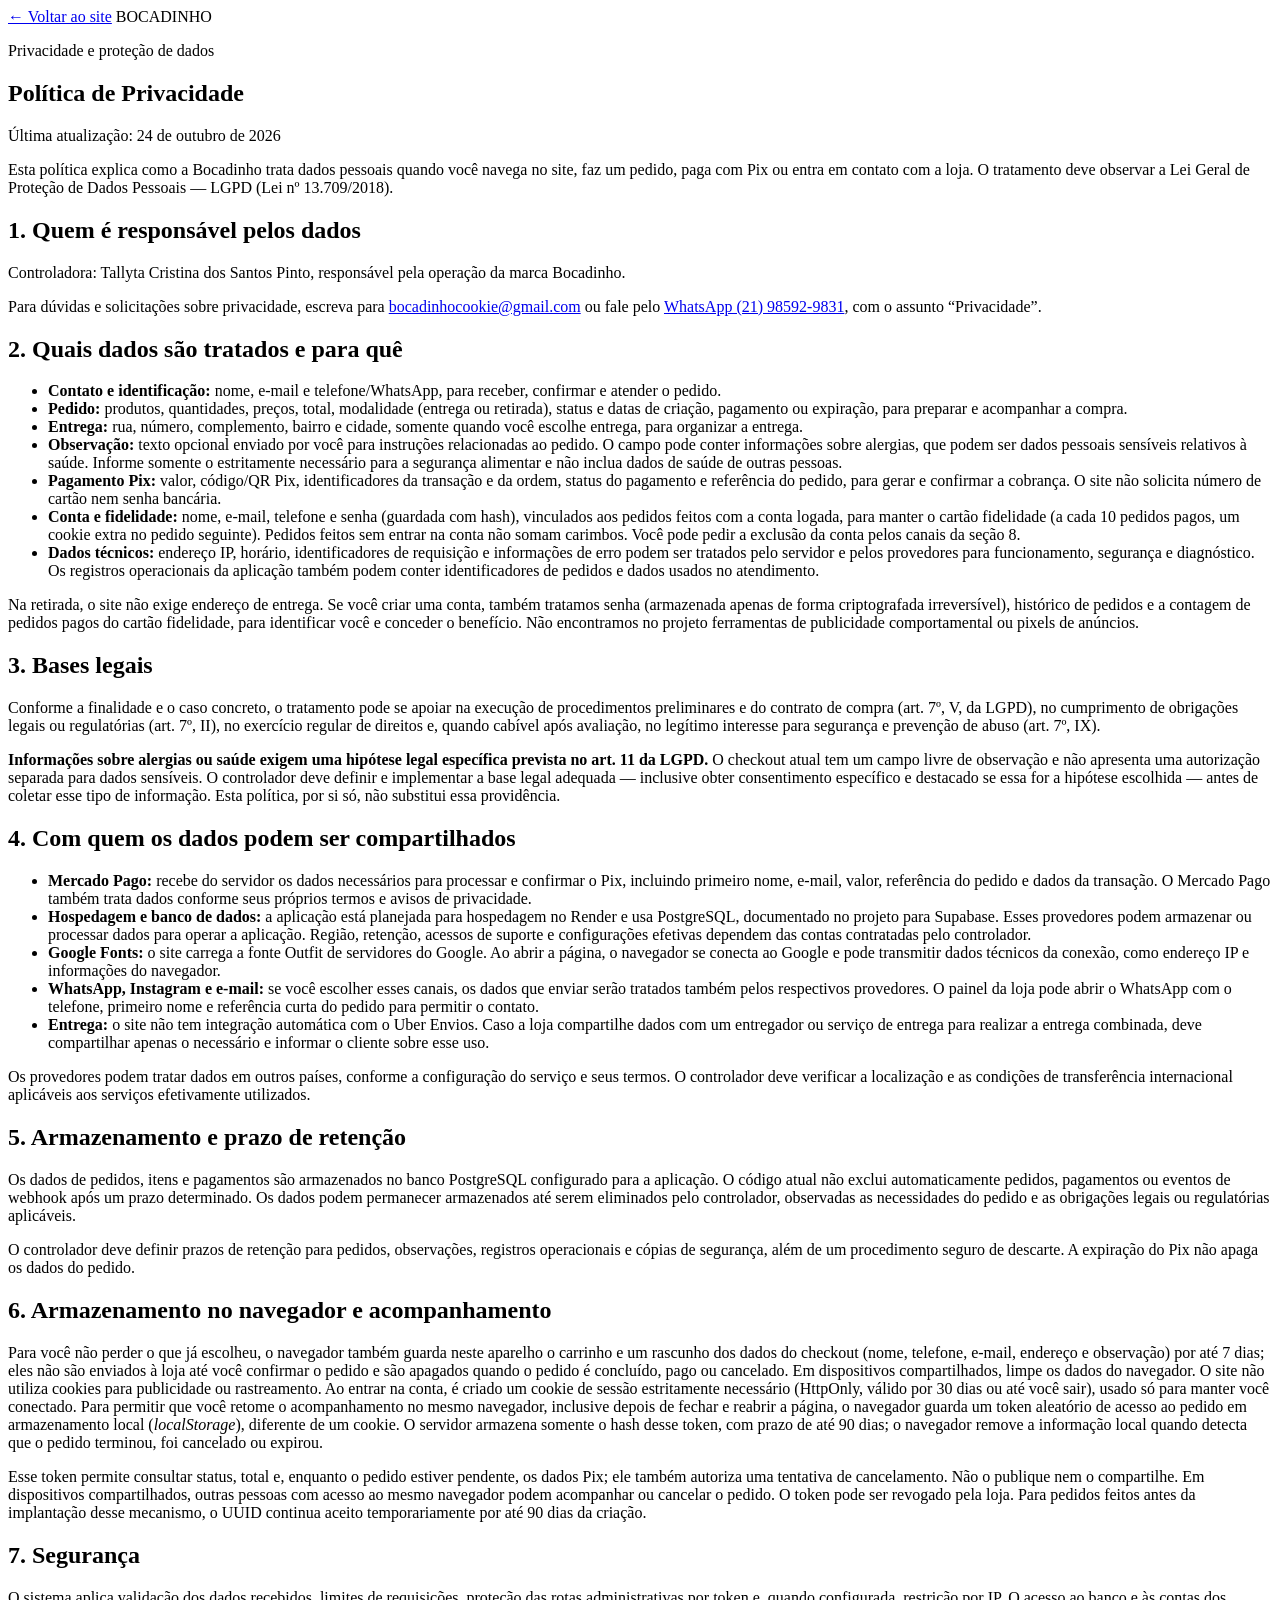
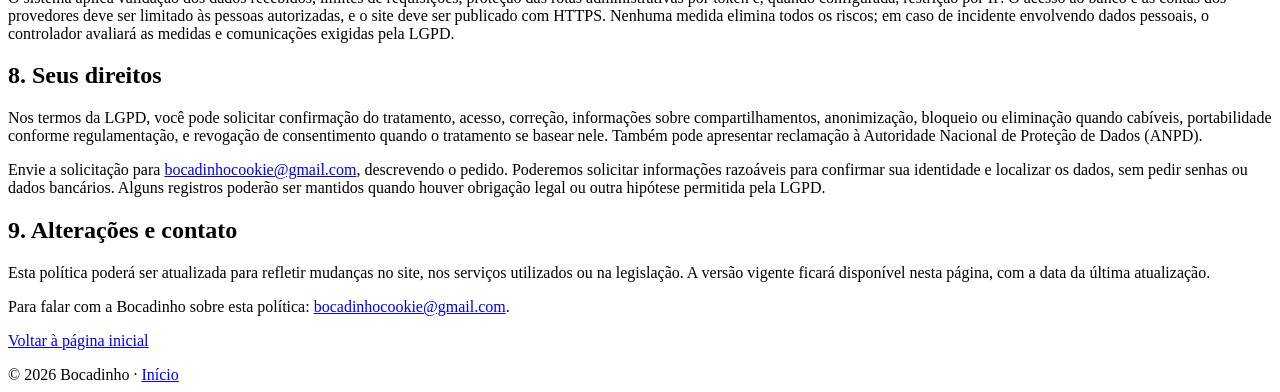
==== public/privacidade.html @ df35d409 "teste em produção" ====
<!doctype html>
<html lang="pt-BR">
<head>
  <meta charset="utf-8">
  <meta name="viewport" content="width=device-width, initial-scale=1">
  <meta name="description" content="Saiba como a Bocadinho trata dados pessoais nos pedidos, pagamentos e atendimento.">
  <title>Política de Privacidade | Bocadinho</title>
  <link rel="icon" href="/brand-assets/favicon.ico?v=2" sizes="16x16 32x32 48x48">
  <link rel="icon" type="image/png" sizes="32x32" href="/brand-assets/favicon-32.png?v=2">
  <link rel="icon" type="image/png" sizes="16x16" href="/brand-assets/favicon-16.png?v=2">
  <link rel="apple-touch-icon" href="/brand-assets/apple-touch-icon.png?v=2">
  <link rel="stylesheet" href="/style.css">
  <link rel="stylesheet" href="/privacy.css">
</head>
<body class="privacy-page">
  <header class="privacy-header">
    <a href="/" aria-label="Voltar ao site Bocadinho">← Voltar ao site</a>
    <span>BOCADINHO</span>
  </header>
  <main class="privacy-main">
    <article class="privacy-card">
      <p class="privacy-eyebrow">Privacidade e proteção de dados</p>
      <h1>Política de Privacidade</h1>
      <p class="privacy-updated">Última atualização: 24 de outubro de 2026</p>
      <p>Esta política explica como a Bocadinho trata dados pessoais quando você navega no site, faz um pedido, paga com Pix ou entra em contato com a loja. O tratamento deve observar a Lei Geral de Proteção de Dados Pessoais — LGPD (Lei nº 13.709/2018).</p>

      <section>
        <h2>1. Quem é responsável pelos dados</h2>
        <p>Controladora: Tallyta Cristina dos Santos Pinto, responsável pela operação da marca Bocadinho.</p>
        <p>Para dúvidas e solicitações sobre privacidade, escreva para <a href="mailto:bocadinhocookie@gmail.com">bocadinhocookie@gmail.com</a> ou fale pelo <a href="https://wa.me/5521985929831" target="_blank" rel="noopener noreferrer">WhatsApp (21) 98592-9831</a>, com o assunto “Privacidade”.</p>
      </section>

      <section>
        <h2>2. Quais dados são tratados e para quê</h2>
        <ul>
          <li><strong>Contato e identificação:</strong> nome, e-mail e telefone/WhatsApp, para receber, confirmar e atender o pedido.</li>
          <li><strong>Pedido:</strong> produtos, quantidades, preços, total, modalidade (entrega ou retirada), status e datas de criação, pagamento ou expiração, para preparar e acompanhar a compra.</li>
          <li><strong>Entrega:</strong> rua, número, complemento, bairro e cidade, somente quando você escolhe entrega, para organizar a entrega.</li>
          <li><strong>Observação:</strong> texto opcional enviado por você para instruções relacionadas ao pedido. O campo pode conter informações sobre alergias, que podem ser dados pessoais sensíveis relativos à saúde. Informe somente o estritamente necessário para a segurança alimentar e não inclua dados de saúde de outras pessoas.</li>
          <li><strong>Pagamento Pix:</strong> valor, código/QR Pix, identificadores da transação e da ordem, status do pagamento e referência do pedido, para gerar e confirmar a cobrança. O site não solicita número de cartão nem senha bancária.</li>
          <li><strong>Conta e fidelidade:</strong> nome, e-mail, telefone e senha (guardada com hash), vinculados aos pedidos feitos com a conta logada, para manter o cartão fidelidade (a cada 10 pedidos pagos, um cookie extra no pedido seguinte). Pedidos feitos sem entrar na conta não somam carimbos. Você pode pedir a exclusão da conta pelos canais da seção 8.</li>
          <li><strong>Dados técnicos:</strong> endereço IP, horário, identificadores de requisição e informações de erro podem ser tratados pelo servidor e pelos provedores para funcionamento, segurança e diagnóstico. Os registros operacionais da aplicação também podem conter identificadores de pedidos e dados usados no atendimento.</li>
        </ul>
        <p>Na retirada, o site não exige endereço de entrega. Se você criar uma conta, também tratamos senha (armazenada apenas de forma criptografada irreversível), histórico de pedidos e a contagem de pedidos pagos do cartão fidelidade, para identificar você e conceder o benefício. Não encontramos no projeto ferramentas de publicidade comportamental ou pixels de anúncios.</p>
      </section>

      <section>
        <h2>3. Bases legais</h2>
        <p>Conforme a finalidade e o caso concreto, o tratamento pode se apoiar na execução de procedimentos preliminares e do contrato de compra (art. 7º, V, da LGPD), no cumprimento de obrigações legais ou regulatórias (art. 7º, II), no exercício regular de direitos e, quando cabível após avaliação, no legítimo interesse para segurança e prevenção de abuso (art. 7º, IX).</p>
        <p><strong>Informações sobre alergias ou saúde exigem uma hipótese legal específica prevista no art. 11 da LGPD.</strong> O checkout atual tem um campo livre de observação e não apresenta uma autorização separada para dados sensíveis. O controlador deve definir e implementar a base legal adequada — inclusive obter consentimento específico e destacado se essa for a hipótese escolhida — antes de coletar esse tipo de informação. Esta política, por si só, não substitui essa providência.</p>
      </section>

      <section>
        <h2>4. Com quem os dados podem ser compartilhados</h2>
        <ul>
          <li><strong>Mercado Pago:</strong> recebe do servidor os dados necessários para processar e confirmar o Pix, incluindo primeiro nome, e-mail, valor, referência do pedido e dados da transação. O Mercado Pago também trata dados conforme seus próprios termos e avisos de privacidade.</li>
          <li><strong>Hospedagem e banco de dados:</strong> a aplicação está planejada para hospedagem no Render e usa PostgreSQL, documentado no projeto para Supabase. Esses provedores podem armazenar ou processar dados para operar a aplicação. Região, retenção, acessos de suporte e configurações efetivas dependem das contas contratadas pelo controlador.</li>
          <li><strong>Google Fonts:</strong> o site carrega a fonte Outfit de servidores do Google. Ao abrir a página, o navegador se conecta ao Google e pode transmitir dados técnicos da conexão, como endereço IP e informações do navegador.</li>
          <li><strong>WhatsApp, Instagram e e-mail:</strong> se você escolher esses canais, os dados que enviar serão tratados também pelos respectivos provedores. O painel da loja pode abrir o WhatsApp com o telefone, primeiro nome e referência curta do pedido para permitir o contato.</li>
          <li><strong>Entrega:</strong> o site não tem integração automática com o Uber Envios. Caso a loja compartilhe dados com um entregador ou serviço de entrega para realizar a entrega combinada, deve compartilhar apenas o necessário e informar o cliente sobre esse uso.</li>
        </ul>
        <p>Os provedores podem tratar dados em outros países, conforme a configuração do serviço e seus termos. O controlador deve verificar a localização e as condições de transferência internacional aplicáveis aos serviços efetivamente utilizados.</p>
      </section>

      <section>
        <h2>5. Armazenamento e prazo de retenção</h2>
        <p>Os dados de pedidos, itens e pagamentos são armazenados no banco PostgreSQL configurado para a aplicação. O código atual não exclui automaticamente pedidos, pagamentos ou eventos de webhook após um prazo determinado. Os dados podem permanecer armazenados até serem eliminados pelo controlador, observadas as necessidades do pedido e as obrigações legais ou regulatórias aplicáveis.</p>
        <p>O controlador deve definir prazos de retenção para pedidos, observações, registros operacionais e cópias de segurança, além de um procedimento seguro de descarte. A expiração do Pix não apaga os dados do pedido.</p>
      </section>

      <section>
        <h2>6. Armazenamento no navegador e acompanhamento</h2>
        <p>Para você não perder o que já escolheu, o navegador também guarda neste aparelho o carrinho e um rascunho dos dados do checkout (nome, telefone, e-mail, endereço e observação) por até 7 dias; eles não são enviados à loja até você confirmar o pedido e são apagados quando o pedido é concluído, pago ou cancelado. Em dispositivos compartilhados, limpe os dados do navegador. O site não utiliza cookies para publicidade ou rastreamento. Ao entrar na conta, é criado um cookie de sessão estritamente necessário (HttpOnly, válido por 30 dias ou até você sair), usado só para manter você conectado. Para permitir que você retome o acompanhamento no mesmo navegador, inclusive depois de fechar e reabrir a página, o navegador guarda um token aleatório de acesso ao pedido em armazenamento local (<em>localStorage</em>), diferente de um cookie. O servidor armazena somente o hash desse token, com prazo de até 90 dias; o navegador remove a informação local quando detecta que o pedido terminou, foi cancelado ou expirou.</p>
        <p>Esse token permite consultar status, total e, enquanto o pedido estiver pendente, os dados Pix; ele também autoriza uma tentativa de cancelamento. Não o publique nem o compartilhe. Em dispositivos compartilhados, outras pessoas com acesso ao mesmo navegador podem acompanhar ou cancelar o pedido. O token pode ser revogado pela loja. Para pedidos feitos antes da implantação desse mecanismo, o UUID continua aceito temporariamente por até 90 dias da criação.</p>
      </section>

      <section>
        <h2>7. Segurança</h2>
        <p>O sistema aplica validação dos dados recebidos, limites de requisições, proteção das rotas administrativas por token e, quando configurada, restrição por IP. O acesso ao banco e às contas dos provedores deve ser limitado às pessoas autorizadas, e o site deve ser publicado com HTTPS. Nenhuma medida elimina todos os riscos; em caso de incidente envolvendo dados pessoais, o controlador avaliará as medidas e comunicações exigidas pela LGPD.</p>
      </section>

      <section>
        <h2>8. Seus direitos</h2>
        <p>Nos termos da LGPD, você pode solicitar confirmação do tratamento, acesso, correção, informações sobre compartilhamentos, anonimização, bloqueio ou eliminação quando cabíveis, portabilidade conforme regulamentação, e revogação de consentimento quando o tratamento se basear nele. Também pode apresentar reclamação à Autoridade Nacional de Proteção de Dados (ANPD).</p>
        <p>Envie a solicitação para <a href="mailto:bocadinhocookie@gmail.com?subject=Privacidade%20e%20dados%20pessoais">bocadinhocookie@gmail.com</a>, descrevendo o pedido. Poderemos solicitar informações razoáveis para confirmar sua identidade e localizar os dados, sem pedir senhas ou dados bancários. Alguns registros poderão ser mantidos quando houver obrigação legal ou outra hipótese permitida pela LGPD.</p>
      </section>

      <section>
        <h2>9. Alterações e contato</h2>
        <p>Esta política poderá ser atualizada para refletir mudanças no site, nos serviços utilizados ou na legislação. A versão vigente ficará disponível nesta página, com a data da última atualização.</p>
        <p>Para falar com a Bocadinho sobre esta política: <a href="mailto:bocadinhocookie@gmail.com">bocadinhocookie@gmail.com</a>.</p>
      </section>

      <p class="privacy-return"><a href="/">Voltar à página inicial</a></p>
    </article>
  </main>
  <footer class="privacy-footer">© <span id="ano">2026</span> Bocadinho · <a href="/">Início</a></footer>
</body>
</html>
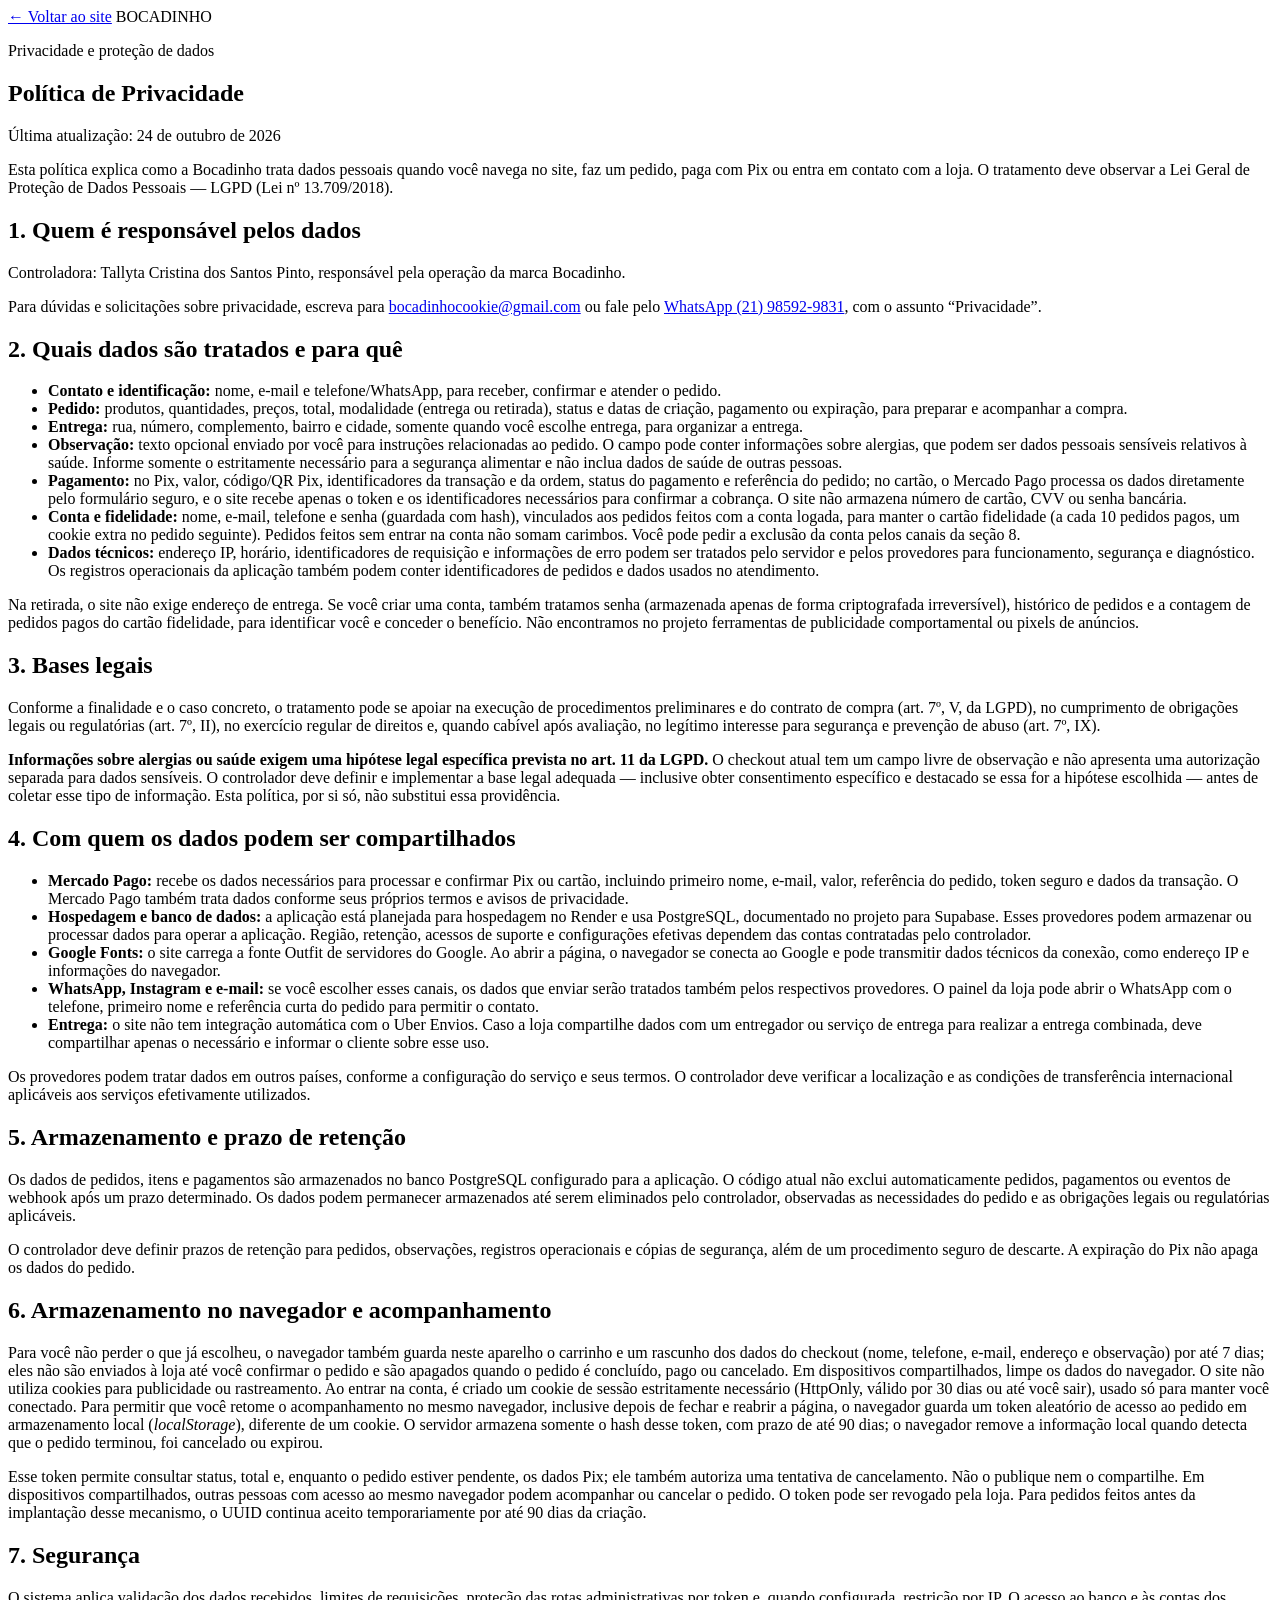
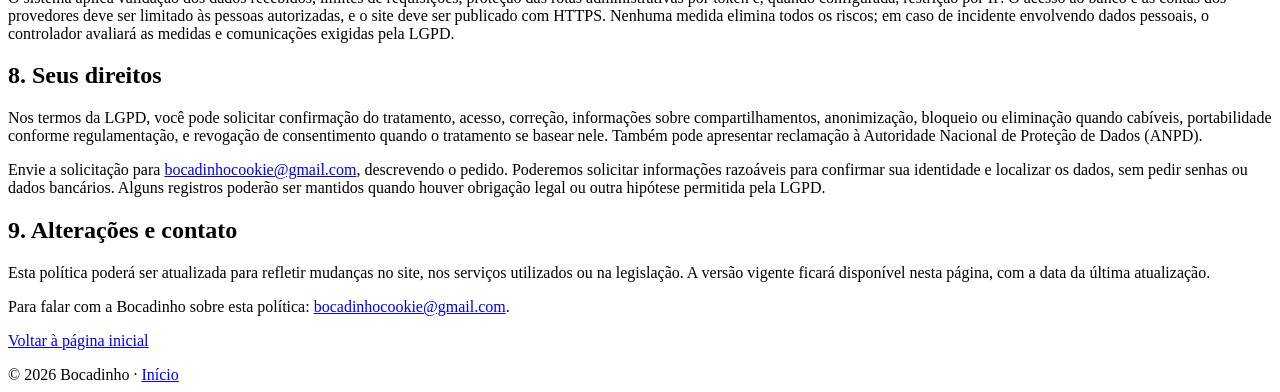
==== commit be9d90b5: "implementação card teste produção" ====
--- a/public/privacidade.html
+++ b/public/privacidade.html
@@ -37,7 +37,7 @@
           <li><strong>Pedido:</strong> produtos, quantidades, preços, total, modalidade (entrega ou retirada), status e datas de criação, pagamento ou expiração, para preparar e acompanhar a compra.</li>
           <li><strong>Entrega:</strong> rua, número, complemento, bairro e cidade, somente quando você escolhe entrega, para organizar a entrega.</li>
           <li><strong>Observação:</strong> texto opcional enviado por você para instruções relacionadas ao pedido. O campo pode conter informações sobre alergias, que podem ser dados pessoais sensíveis relativos à saúde. Informe somente o estritamente necessário para a segurança alimentar e não inclua dados de saúde de outras pessoas.</li>
-          <li><strong>Pagamento Pix:</strong> valor, código/QR Pix, identificadores da transação e da ordem, status do pagamento e referência do pedido, para gerar e confirmar a cobrança. O site não solicita número de cartão nem senha bancária.</li>
+          <li><strong>Pagamento:</strong> no Pix, valor, código/QR Pix, identificadores da transação e da ordem, status do pagamento e referência do pedido; no cartão, o Mercado Pago processa os dados diretamente pelo formulário seguro, e o site recebe apenas o token e os identificadores necessários para confirmar a cobrança. O site não armazena número de cartão, CVV ou senha bancária.</li>
           <li><strong>Conta e fidelidade:</strong> nome, e-mail, telefone e senha (guardada com hash), vinculados aos pedidos feitos com a conta logada, para manter o cartão fidelidade (a cada 10 pedidos pagos, um cookie extra no pedido seguinte). Pedidos feitos sem entrar na conta não somam carimbos. Você pode pedir a exclusão da conta pelos canais da seção 8.</li>
           <li><strong>Dados técnicos:</strong> endereço IP, horário, identificadores de requisição e informações de erro podem ser tratados pelo servidor e pelos provedores para funcionamento, segurança e diagnóstico. Os registros operacionais da aplicação também podem conter identificadores de pedidos e dados usados no atendimento.</li>
         </ul>
@@ -53,7 +53,7 @@
       <section>
         <h2>4. Com quem os dados podem ser compartilhados</h2>
         <ul>
-          <li><strong>Mercado Pago:</strong> recebe do servidor os dados necessários para processar e confirmar o Pix, incluindo primeiro nome, e-mail, valor, referência do pedido e dados da transação. O Mercado Pago também trata dados conforme seus próprios termos e avisos de privacidade.</li>
+          <li><strong>Mercado Pago:</strong> recebe os dados necessários para processar e confirmar Pix ou cartão, incluindo primeiro nome, e-mail, valor, referência do pedido, token seguro e dados da transação. O Mercado Pago também trata dados conforme seus próprios termos e avisos de privacidade.</li>
           <li><strong>Hospedagem e banco de dados:</strong> a aplicação está planejada para hospedagem no Render e usa PostgreSQL, documentado no projeto para Supabase. Esses provedores podem armazenar ou processar dados para operar a aplicação. Região, retenção, acessos de suporte e configurações efetivas dependem das contas contratadas pelo controlador.</li>
           <li><strong>Google Fonts:</strong> o site carrega a fonte Outfit de servidores do Google. Ao abrir a página, o navegador se conecta ao Google e pode transmitir dados técnicos da conexão, como endereço IP e informações do navegador.</li>
           <li><strong>WhatsApp, Instagram e e-mail:</strong> se você escolher esses canais, os dados que enviar serão tratados também pelos respectivos provedores. O painel da loja pode abrir o WhatsApp com o telefone, primeiro nome e referência curta do pedido para permitir o contato.</li>
